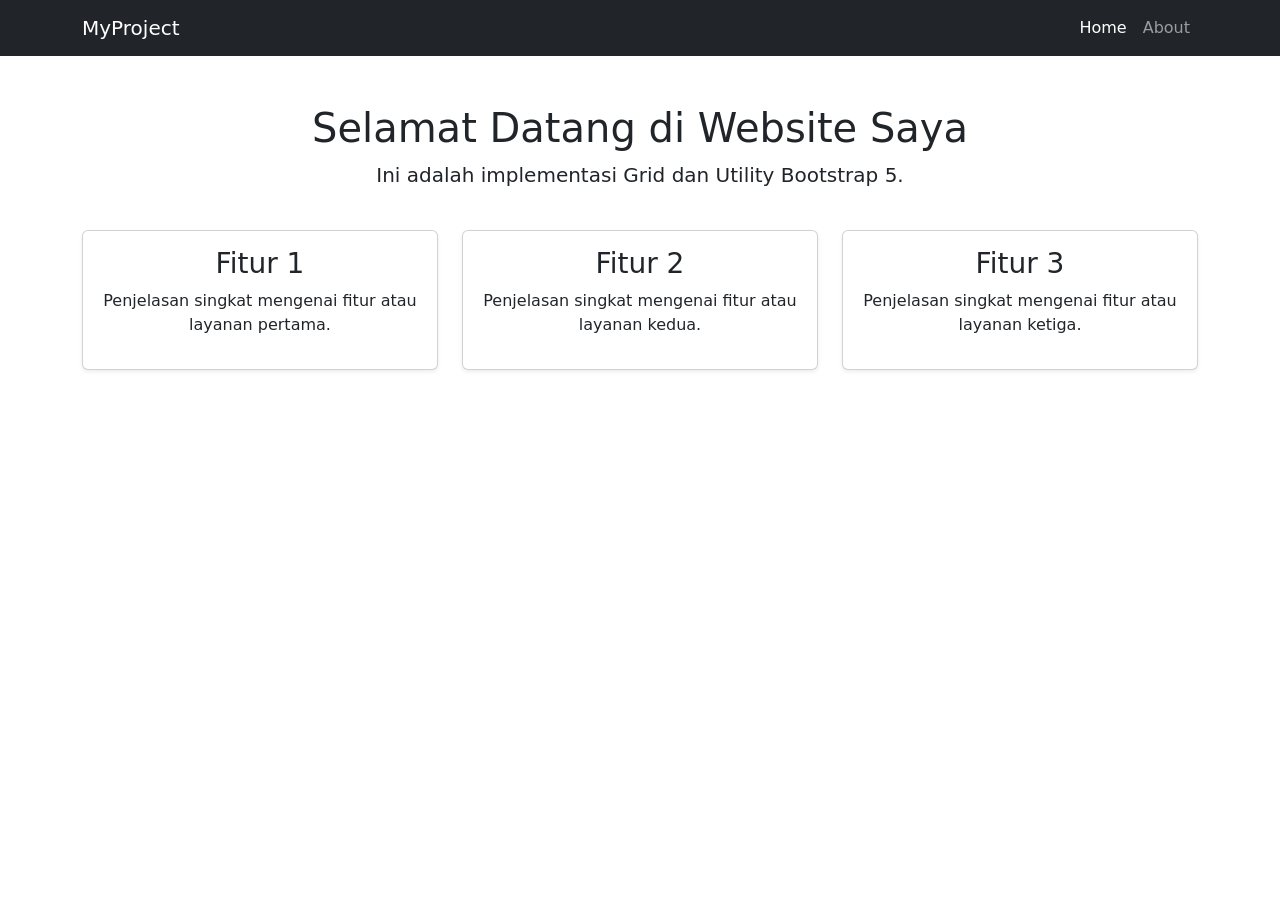
==== index.html @ dc58db91 "Add files via upload" ====
<!DOCTYPE html>
<html lang="en">
<head>
    <meta charset="UTF-8">
    <meta name="viewport" content="width=device-width, initial-scale=1.0">
    <title>Proyek Web Bootstrap 5</title>
    <link href="https://cdn.jsdelivr.net/npm/bootstrap@5.3.3/dist/css/bootstrap.min.css" rel="stylesheet">
</head>
<body>

    <nav class="navbar navbar-expand-lg navbar-dark bg-dark">
        <div class="container">
            <a class="navbar-brand" href="index.html">MyProject</a>
            <button class="navbar-toggler" type="button" data-bs-toggle="collapse" data-bs-target="#navbarNav">
                <span class="navbar-toggler-icon"></span>
            </button>
            <div class="collapse navbar-collapse" id="navbarNav">
                <ul class="navbar-nav ms-auto">
                    <li class="nav-item">
                        <a class="nav-link active" href="index.html">Home</a>
                    </li>
                    <li class="nav-item">
                        <a class="nav-link" href="about.html">About</a>
                    </li>
                </ul>
            </div>
        </div>
    </nav>

    <div class="container mt-5">
        <div class="row">
            <div class="col-12 text-center mb-4">
                <h1>Selamat Datang di Website Saya</h1>
                <p class="lead">Ini adalah implementasi Grid dan Utility Bootstrap 5.</p>
            </div>
        </div>
        
        <div class="row text-center">
            <div class="col-md-4 mb-3">
                <div class="card p-3 shadow-sm">
                    <h3>Fitur 1</h3>
                    <p>Penjelasan singkat mengenai fitur atau layanan pertama.</p>
                </div>
            </div>
            <div class="col-md-4 mb-3">
                <div class="card p-3 shadow-sm">
                    <h3>Fitur 2</h3>
                    <p>Penjelasan singkat mengenai fitur atau layanan kedua.</p>
                </div>
            </div>
            <div class="col-md-4 mb-3">
                <div class="card p-3 shadow-sm">
                    <h3>Fitur 3</h3>
                    <p>Penjelasan singkat mengenai fitur atau layanan ketiga.</p>
                </div>
            </div>
        </div>
    </div>
    <script src="https://cdn.jsdelivr.net/npm/bootstrap@5.3.3/dist/js/bootstrap.bundle.min.js"></script>

</body>
</html>
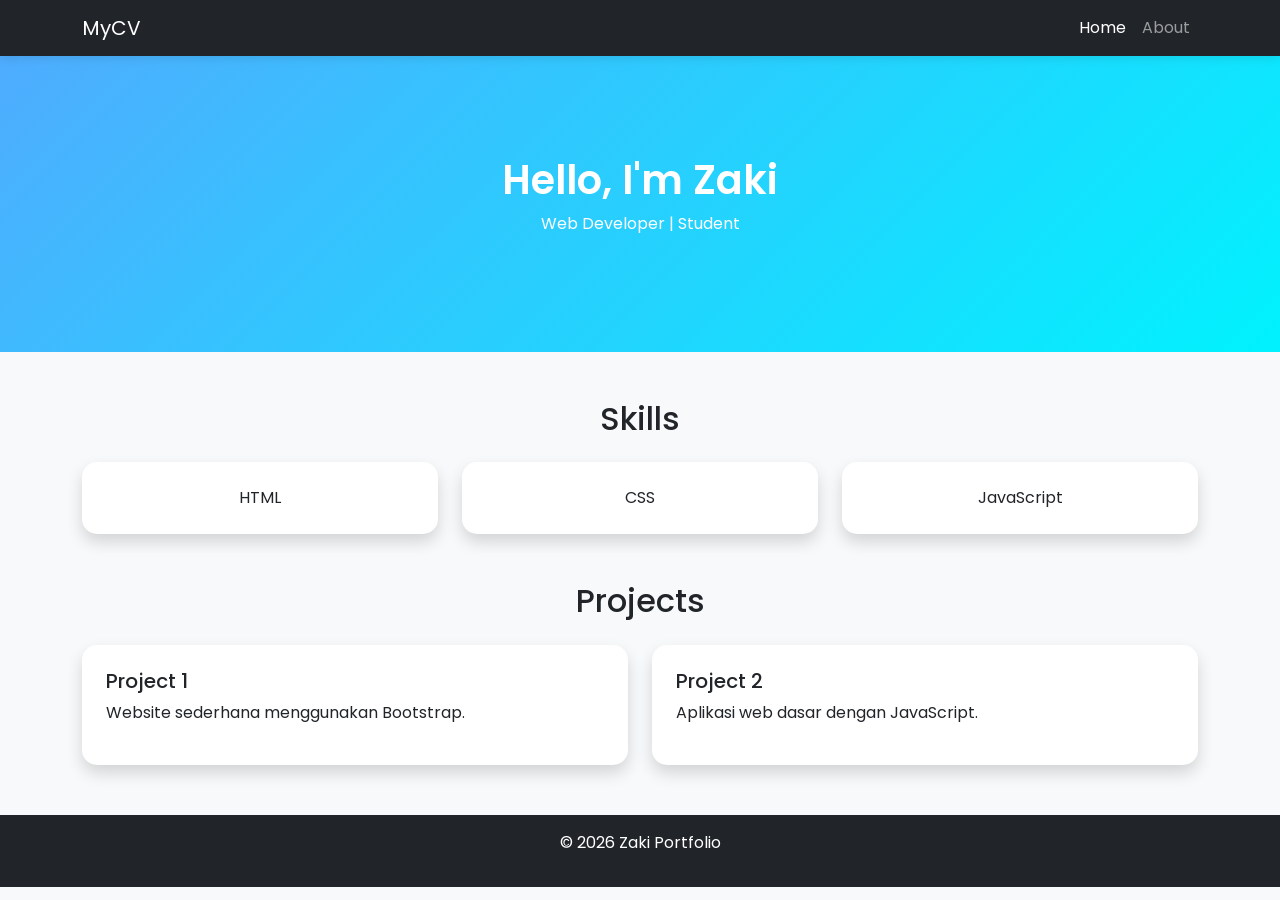
==== commit 40f99b19: "Add files via upload" ====
--- a/index.html
+++ b/index.html
@@ -1,62 +1,82 @@
 <!DOCTYPE html>
 <html lang="en">
 <head>
-    <meta charset="UTF-8">
-    <meta name="viewport" content="width=device-width, initial-scale=1.0">
-    <title>Proyek Web Bootstrap 5</title>
-    <link href="https://cdn.jsdelivr.net/npm/bootstrap@5.3.3/dist/css/bootstrap.min.css" rel="stylesheet">
+  <meta charset="UTF-8">
+  <meta name="viewport" content="width=device-width, initial-scale=1">
+  <title>Portfolio Zaki</title>
+
+  <!-- Bootstrap -->
+  <link href="https://cdn.jsdelivr.net/npm/bootstrap@5.3.0/dist/css/bootstrap.min.css" rel="stylesheet">
+
+  <!-- CSS -->
+  <link rel="stylesheet" href="style.css">
 </head>
 <body>
 
-    <nav class="navbar navbar-expand-lg navbar-dark bg-dark">
-        <div class="container">
-            <a class="navbar-brand" href="index.html">MyProject</a>
-            <button class="navbar-toggler" type="button" data-bs-toggle="collapse" data-bs-target="#navbarNav">
-                <span class="navbar-toggler-icon"></span>
-            </button>
-            <div class="collapse navbar-collapse" id="navbarNav">
-                <ul class="navbar-nav ms-auto">
-                    <li class="nav-item">
-                        <a class="nav-link active" href="index.html">Home</a>
-                    </li>
-                    <li class="nav-item">
-                        <a class="nav-link" href="about.html">About</a>
-                    </li>
-                </ul>
-            </div>
-        </div>
-    </nav>
+<!-- Navbar -->
+<nav class="navbar navbar-expand-lg navbar-dark bg-dark">
+  <div class="container">
+    <a class="navbar-brand" href="#">MyCV</a>
+    <button class="navbar-toggler" data-bs-toggle="collapse" data-bs-target="#navbarNav">
+      <span class="navbar-toggler-icon"></span>
+    </button>
+    <div class="collapse navbar-collapse" id="navbarNav">
+      <ul class="navbar-nav ms-auto">
+        <li class="nav-item"><a class="nav-link active" href="index.html">Home</a></li>
+        <li class="nav-item"><a class="nav-link" href="about.html">About</a></li>
+      </ul>
+    </div>
+  </div>
+</nav>
 
-    <div class="container mt-5">
-        <div class="row">
-            <div class="col-12 text-center mb-4">
-                <h1>Selamat Datang di Website Saya</h1>
-                <p class="lead">Ini adalah implementasi Grid dan Utility Bootstrap 5.</p>
-            </div>
-        </div>
-        
-        <div class="row text-center">
-            <div class="col-md-4 mb-3">
-                <div class="card p-3 shadow-sm">
-                    <h3>Fitur 1</h3>
-                    <p>Penjelasan singkat mengenai fitur atau layanan pertama.</p>
-                </div>
-            </div>
-            <div class="col-md-4 mb-3">
-                <div class="card p-3 shadow-sm">
-                    <h3>Fitur 2</h3>
-                    <p>Penjelasan singkat mengenai fitur atau layanan kedua.</p>
-                </div>
-            </div>
-            <div class="col-md-4 mb-3">
-                <div class="card p-3 shadow-sm">
-                    <h3>Fitur 3</h3>
-                    <p>Penjelasan singkat mengenai fitur atau layanan ketiga.</p>
-                </div>
-            </div>
-        </div>
+<!-- Hero -->
+<section class="hero text-center">
+  <div class="container">
+    <h1>Hello, I'm Zaki</h1>
+    <p>Web Developer | Student</p>
+  </div>
+</section>
+
+<!-- Skills -->
+<section class="container my-5">
+  <h2 class="text-center mb-4">Skills</h2>
+  <div class="row g-4">
+    <div class="col-md-4 col-sm-12">
+      <div class="card p-4 text-center shadow">HTML</div>
     </div>
-    <script src="https://cdn.jsdelivr.net/npm/bootstrap@5.3.3/dist/js/bootstrap.bundle.min.js"></script>
+    <div class="col-md-4 col-sm-12">
+      <div class="card p-4 text-center shadow">CSS</div>
+    </div>
+    <div class="col-md-4 col-sm-12">
+      <div class="card p-4 text-center shadow">JavaScript</div>
+    </div>
+  </div>
+</section>
 
+<!-- Projects -->
+<section class="container my-5">
+  <h2 class="text-center mb-4">Projects</h2>
+  <div class="row g-4">
+    <div class="col-md-6">
+      <div class="card p-4 shadow">
+        <h5>Project 1</h5>
+        <p>Website sederhana menggunakan Bootstrap.</p>
+      </div>
+    </div>
+    <div class="col-md-6">
+      <div class="card p-4 shadow">
+        <h5>Project 2</h5>
+        <p>Aplikasi web dasar dengan JavaScript.</p>
+      </div>
+    </div>
+  </div>
+</section>
+
+<!-- Footer -->
+<footer class="bg-dark text-white text-center p-3">
+  <p>© 2026 Zaki Portfolio</p>
+</footer>
+
+<script src="https://cdn.jsdelivr.net/npm/bootstrap@5.3.0/dist/js/bootstrap.bundle.min.js"></script>
 </body>
 </html>
--- a/style.css
+++ b/style.css
@@ -0,0 +1,66 @@
+@import url('https://fonts.googleapis.com/css2?family=Poppins:wght@300;400;600&display=swap');
+
+body {
+  font-family: 'Poppins', sans-serif;
+  background-color: #f8f9fa;
+}
+
+/* Navbar */
+.navbar {
+  box-shadow: 0 2px 10px rgba(0,0,0,0.1);
+}
+
+/* Hero */
+.hero {
+  background: linear-gradient(135deg, #4facfe, #00f2fe);
+  color: white;
+  padding: 100px 0;
+  text-align: center;
+}
+
+.hero h1 {
+  font-weight: 600;
+  animation: fadeInDown 1s ease;
+}
+
+.hero p {
+  animation: fadeInUp 1.2s ease;
+}
+
+/* Card */
+.card {
+  border: none;
+  border-radius: 15px;
+  transition: 0.3s;
+}
+
+.card:hover {
+  transform: translateY(-10px) scale(1.03);
+  box-shadow: 0 10px 25px rgba(0,0,0,0.15);
+}
+
+/* Profile */
+.profile-img {
+  border-radius: 20px;
+  transition: 0.3s;
+}
+
+.profile-img:hover {
+  transform: scale(1.05);
+}
+
+/* Footer */
+footer {
+  margin-top: 50px;
+}
+
+/* Animasi */
+@keyframes fadeInDown {
+  from {opacity: 0; transform: translateY(-30px);}
+  to {opacity: 1; transform: translateY(0);}
+}
+
+@keyframes fadeInUp {
+  from {opacity: 0; transform: translateY(30px);}
+  to {opacity: 1; transform: translateY(0);}
+}
